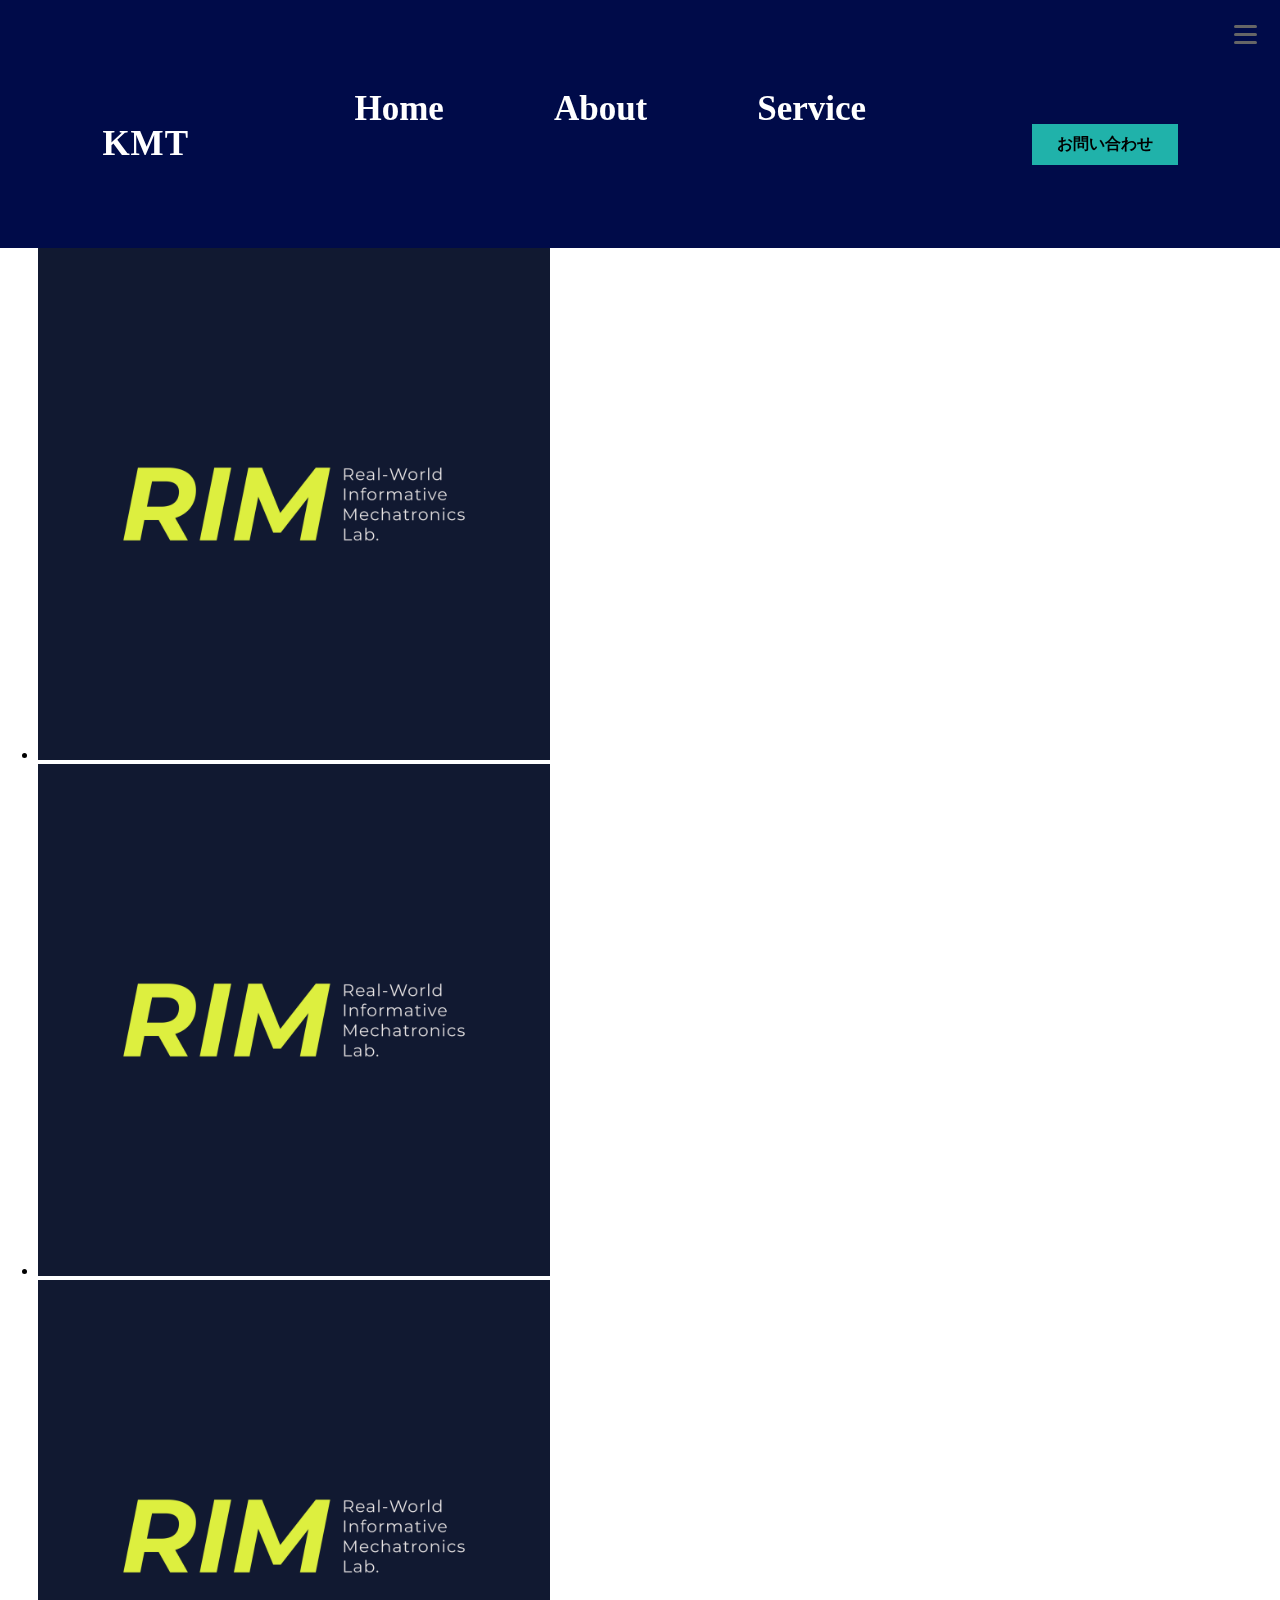
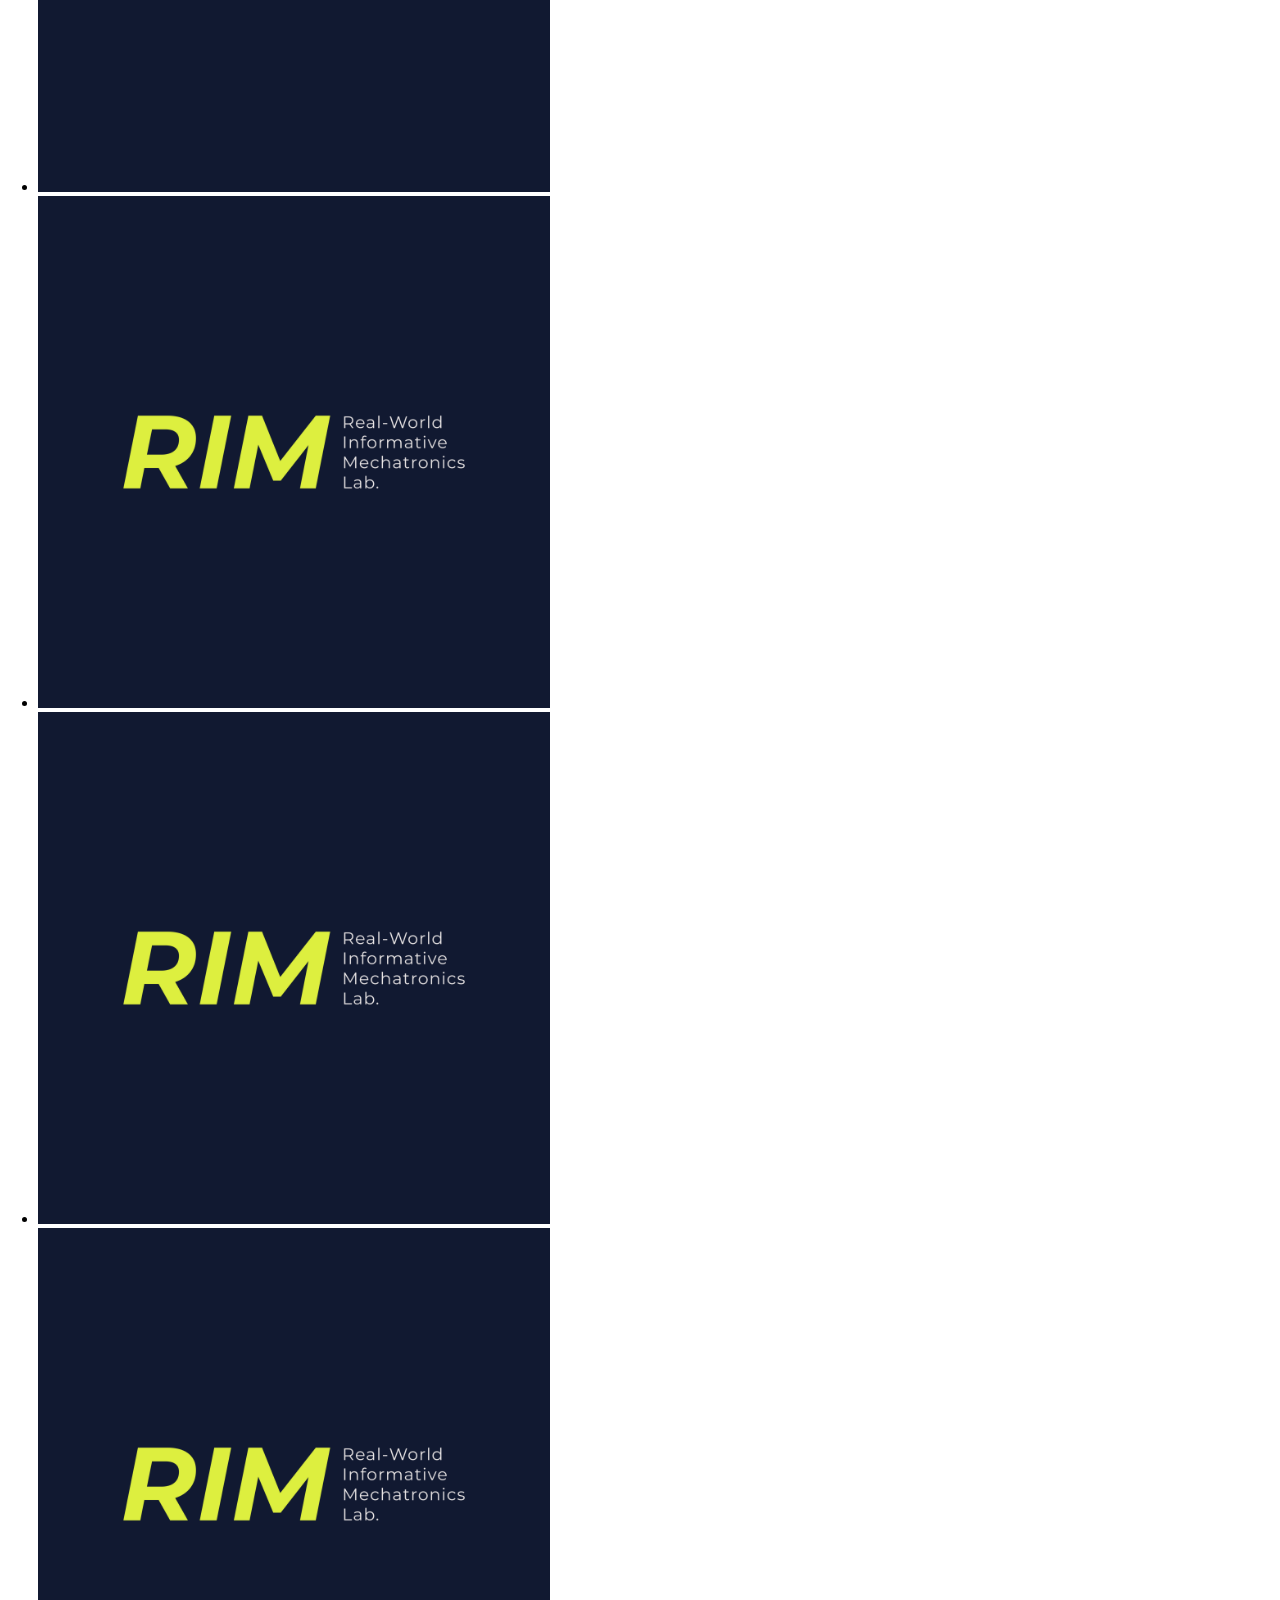
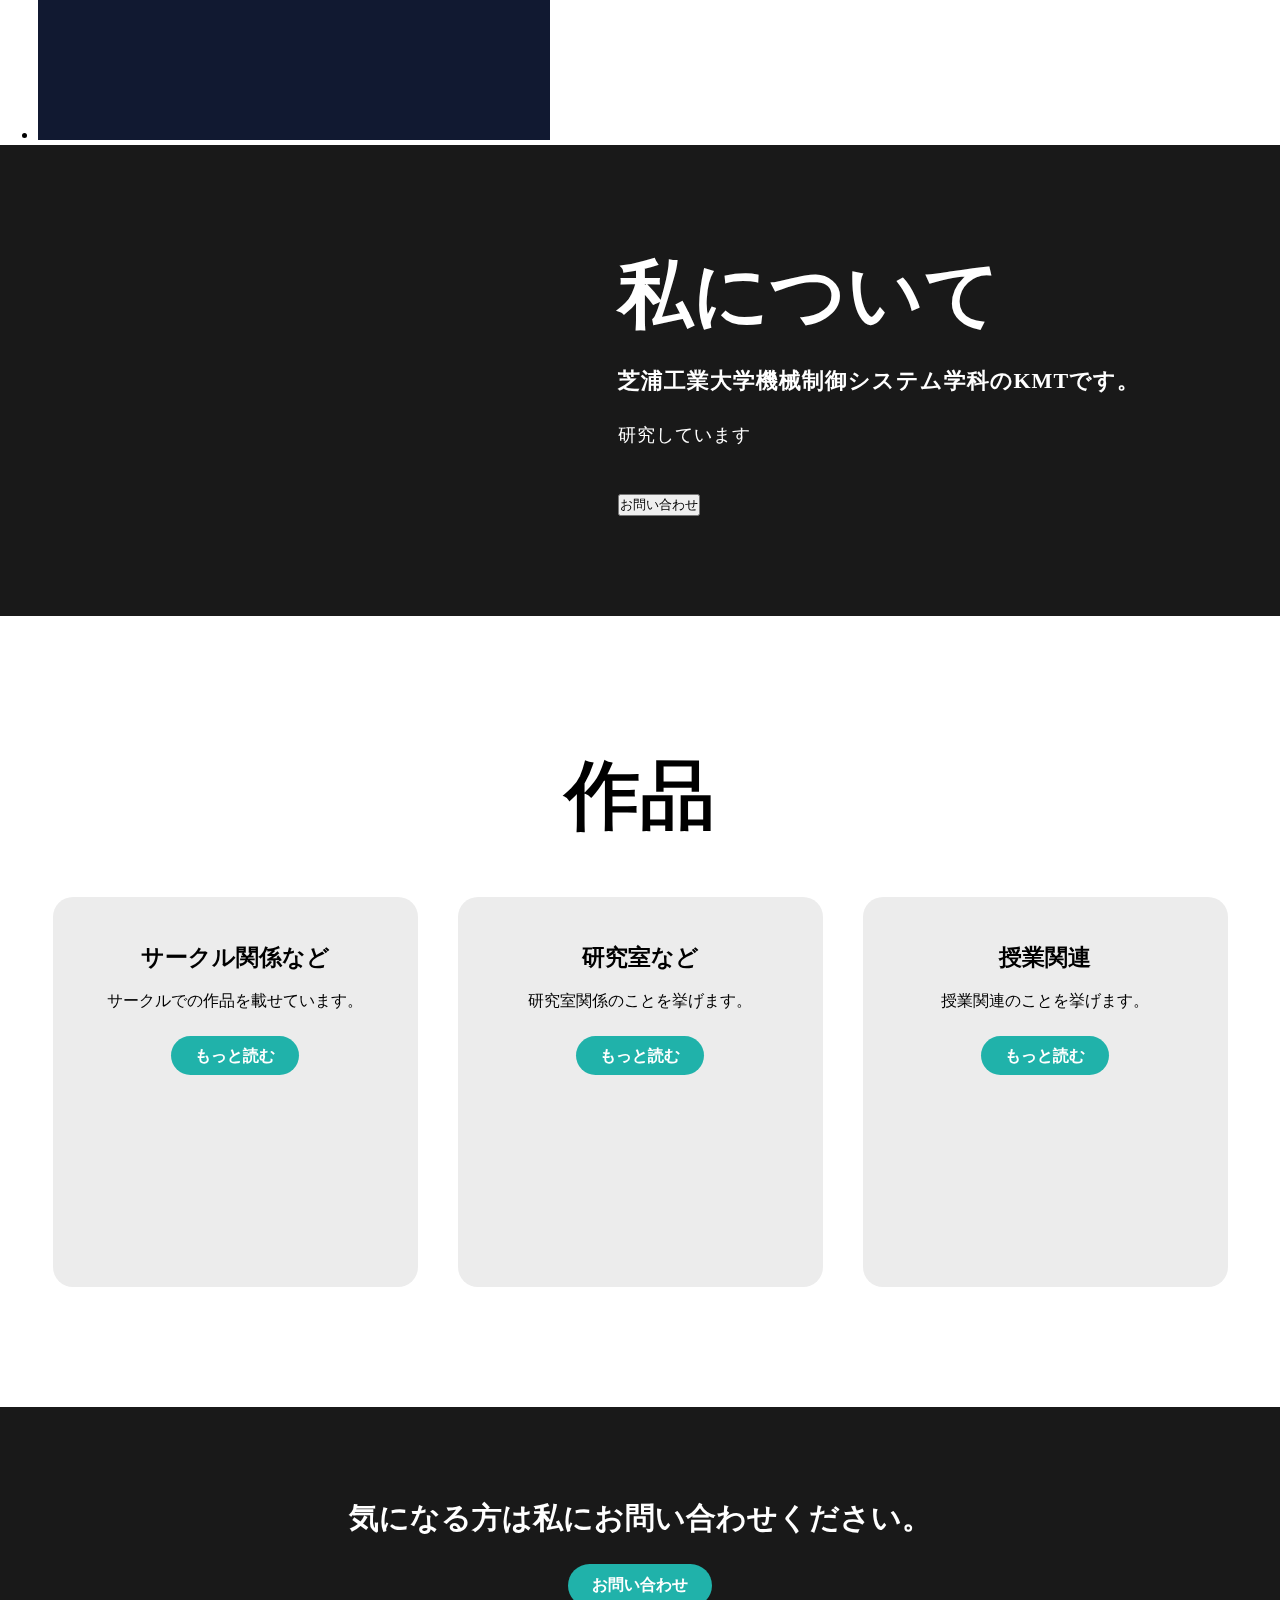
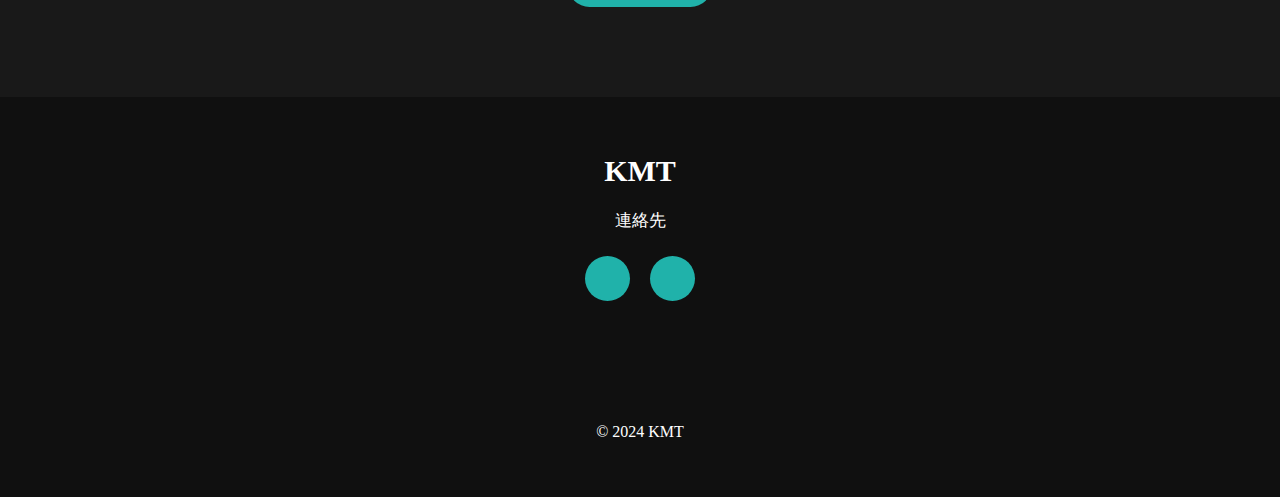
==== index.html @ f1593907 "Add files via upload" ====
<!DOCTYPE html>
<html>
  <head>
    <title>ポートフォリオ</title>
    <link rel="stylesheet" type="text/css" href="style.css" />
    <link
      rel="stylesheet"
      href="https://cdnjs.cloudflare.com/ajax/libs/font-awesome/6.1.2/css/all.min.css"
      integrity="sha512-1sCRPdkRXhBV2PBLUdRb4tMg1w2YPf37qatUFeS7zlBy7jJI8Lf4VHwWfZZfpXtYSLy85pkm9GaYVYMfw5BC1A=="
      crossorigin="anonymous"
      referrerpolicy="no-referrer"
    />
    <link rel="stylesheet" type="text/css" href="https://cdn.jsdelivr.net/npm/slick-carousel@1.8.1/slick/slick.css">
  </head>
  <body>
    <!-- Hero section -->
    <div class="hero">
      <nav class="global">
        <h2 class="logo">KMT</h2>
        
        <ul class="gnavi">
          <li class="current"><a href="#">Home</a></li>
          <li><a href="#">About</a></li>
          <li><a href="#">Service</a></li>
          </ul>
  
  
        <a href="#" class="btn">お問い合わせ</a>
      </nav>
      <div class="openbtn"><span></span><span></span><span></span></div>
      <nav id="g-nav">
      <div id="g-nav-list">
      <ul>
      <li><a href="#">Top</a></li> 
      <li><a href="#">About</a></li> 
      <li><a href="#">Service</a></li> 
      <li><a href="#">Contact</a></li> 
      </ul>
      </div>
      </nav>
      <ul class="slider">
        <li><img src="./img/Original.png" alt=""></li>
        <li><img src="./img/Original.png" alt=""></li>
        <li><img src="./img/Original.png" alt=""></li>
        <li><img src="./img/Original.png" alt=""></li>
        <li><img src="./img/Original.png" alt=""></li>
        <li><img src="./img/Original.png" alt=""></li>
      <!--/slider--></ul>
    </div>
    <!-- About Section -->
    <section class="about">
      <div class="main">
        <img src="./img/persons.png" alt="" />
        <div class="about-text">
          <h2>私について</h2>
          <h5>芝浦工業大学機械制御システム学科のKMTです。</h5>
          <p>
            研究しています
          </p>
          <button type="button">お問い合わせ</button>
        </div>
      </div>
    </section>

    <!-- service section start -->
    <div class="service">
      <div class="title">
        <h2>作品</h2>
      </div>

      <div class="box">
        <div class="card">
          <i class="fa-solid fa-desktop"> </i>
          <h5>サークル関係など</h5>
          <div class="pra">
            <p>
              サークルでの作品を載せています。
            </p>
            <p style="text-align: center">
              <a href="#" class="button">もっと読む</a>
            </p>
          </div>
        </div>
        <div class="card">
          <i class="fa-solid fa-book-open-reader"></i>
          <h5>研究室など</h5>
          <div class="pra">
            <p>
              研究室関係のことを挙げます。
            </p>
            <p style="text-align: center">
              <a href="#" class="button">もっと読む</a>
            </p>
          </div>
        </div>
        <div class="card">
          <i class="fa-solid fa-school"></i>
          <h5>授業関連</h5>
          <div class="pra">
            <p>
              授業関連のことを挙げます。
            </p>
            <p style="text-align: center">
              <a href="#" class="button">もっと読む</a>
            </p>
          </div>
        </div>
      </div>
    </div>

    <!-- Contact Me -->
    <div class="contact">
      <p>気になる方は私にお問い合わせください。</p>
      <a href="#" class="button-two">お問い合わせ</a>
    </div>
    <script src="https://code.jquery.com/jquery-3.4.1.min.js" integrity="sha256-CSXorXvZcTkaix6Yvo6HppcZGetbYMGWSFlBw8HfCJo=" crossorigin="anonymous"></script>
    <script src="https://cdn.jsdelivr.net/npm/slick-carousel@1.8.1/slick/slick.min.js"></script>
    <script src="js/aaa.js"></script>
    <!-- footer -->
    <footer>
      <p>KMT</p>
      <p>連絡先</p>
      <div class="social">
        <a href="mailto:bq21064@shibaura-it.ac.jp"><i class="fa-regular fa-envelope"></i></a>
        <a href="#"><i class="fab fa-twitter"></i></a>
      </div>
      <p class="end">© 2024 KMT</p>
    </footer>
  </body>
</html>
---- style.css ----
* {
  margin: 0;
  padding: 0;
  box-sizing: border-box;
}


.global {
  display: flex;
  align-items: center;
  justify-content: space-between;
  padding: 70px 8% 0 8%;
  background-color: rgb(0, 11, 73);
  padding-bottom: 30px;
}

.logo {
  color: white;
  font-size: 35px;
  letter-spacing: 1px;
  cursor: pointer;
}

span {
  color: white;
}

.global ul li {
  list-style: none;
  display: inline-block;
  padding: 9px 25px;
}

.global ul li a {
  font-size: 35px;
  color: white;
  text-decoration: none;
  font-weight: bold;
  transition: all 0.3s;
}

.global ul li a:hover {
  color: lightseagreen;
}

.btn {
  background-color: lightseagreen;
  color: black;
  text-decoration: none;
  font-weight: bold;
  padding: 10px 25px;
  transition: all 0.3s;
}

.btn:hover {
  transform: scale(1.2);
  border-radius: 20px;
}

.about {
  width: 100%;
  padding: 100px 0;
  background-color: #191919;
}

.about img {
  height: auto;
  width: 430px;
}

.about-text {
  width: 550px;
}

.main {
  width: 1130px;
  max-width: 100%;
  margin: 0 auto;
  display: flex;
  align-items: center;
  justify-content: space-around;
}

.about-text h2 {
  color: white;
  font-size: 75px;
  margin-bottom: 20px;
}

.about-text h5 {
  color: white;
  letter-spacing: 1px;
  font-size: 22px;
  margin-bottom: 25px;
}

.about-text p {
  color: white;
  letter-spacing: 1px;
  line-height: 28px;
  font-size: 18px;
  margin-bottom: 45px;
}



.service {
  background: white;
  width: 100%;
  padding: 100px 0px;
}

.title h2 {
  color: black;
  font-size: 75px;
  margin: 30px auto;
  text-align: center;
}

.box {
  display: flex;
  justify-content: center;
  align-items: center;
  min-height: 400px;
}

.card {
  height: 390px;
  width: 365px;
  background-color: #ececec;
  padding: 20px 35px;
  border-radius: 20px;
  margin: 20px;
  position: relative;
  overflow: hidden;
  text-align: center;
}

.card i {
  font-size: 50px;
  display: block;
  text-align: center;
  margin: 25px 0px;
  color: lightseagreen;
}

h5 {
  color: black;
  font-size: 23px;
  margin-bottom: 15px;
}

.pra p {
  color: black;
  font-size: 16px;
  line-height: 25px;
  margin-bottom: 30px;
}

.card .button {
  background-color: lightseagreen;
  color: white;
  text-decoration: none;
  border: 2px solid transparent;
  font-weight: bold;
  padding: 9px 22px;
  border-radius: 30px;
  transition: 0.3s;
}

.card .button:hover {
  background-color: transparent;
  border: 2px solid green;
  cursor: pointer;
}

.contact {
  width: 100%;
  height: 290px;
  background: #191919;
  display: flex;
  align-items: center;
  flex-direction: column;
  justify-content: center;
}

.contact p {
  color: white;
  font-size: 30px;
  font-weight: bold;
  margin-bottom: 25px;
}

.contact .button-two {
  background-color: lightseagreen;
  color: white;
  text-decoration: none;
  border: 2px solid transparent;
  font-weight: bold;
  padding: 9px 22px;
  border-radius: 30px;
  transition: 0.3s;
}

.contact .button-two:hover {
  background-color: transparent;
  border: 2px solid green;
  cursor: pointer;
}

footer {
  position: relative;
  width: 100%;
  height: 400px;
  background-color: #101010;
  display: flex;
  flex-direction: column;
  align-items: center;
  justify-content: center;
}

footer p:nth-child(1) {
  font-size: 30px;
  color: white;
  margin-bottom: 20px;
  font-weight: bold;
}

footer p:nth-child(2) {
  color: white;
  font-size: 17px;
  width: 500px;
  text-align: center;
  line-height: 26px;
}

.social {
  display: flex;
}

.social a {
  width: 45px;
  height: 45px;
  display: flex;
  align-items: center;
  justify-content: center;
  background-color: lightseagreen;
  border-radius: 50%;
  margin: 22px 10px;
  color: white;
  text-decoration: none;
  font-size: 20px;
}

.social a:hover {
  transform: scale(1.3);
  transition: 0.3s;
}

.end {
  color: white;
  margin-top: 100px;
  font-size: 16px;
}

.slider {/*横幅94%で左右に余白を持たせて中央寄せ*/
  width:94%;
   margin:0 auto;
}



/*==================================================
スライダーのためのcss
===================================*/
.slider {/*横幅94%で左右に余白を持たせて中央寄せ*/
  width:94%;
  margin:0 auto;
  padding-bottom: 1px;
}

.slider img {
  width:40vw;/*スライダー内の画像を60vwにしてレスポンシブ化*/
  height:auto;
}

.slider .slick-slide {
transform: scale(0.8);/*左右の画像のサイズを80%に*/
transition: all .5s;/*拡大や透過のアニメーションを0.5秒で行う*/
opacity: 0.5;/*透過50%*/
}

.slider .slick-slide.slick-center{
transform: scale(1);/*中央の画像のサイズだけ等倍に*/
opacity: 1;/*透過なし*/
}


/*矢印の設定*/

/*戻る、次へ矢印の位置*/
.slick-prev, 
.slick-next {
  position: absolute;/*絶対配置にする*/
  top: 45%;
  cursor: pointer;/*マウスカーソルを指マークに*/
  outline: none;/*クリックをしたら出てくる枠線を消す*/
  border-top: 2px solid #666;/*矢印の色*/
  border-right: 2px solid #666;/*矢印の色*/
  height: 15px;
  width: 15px;
}

.slick-prev {/*戻る矢印の位置と形状*/
  left: -1.5%;
  transform: rotate(-135deg);
}

.slick-next {/*次へ矢印の位置と形状*/
  right: -1.5%;
  transform: rotate(45deg);
}

/*ドットナビゲーションの設定*/

.slick-dots {
  text-align:center;
margin:20px 0 0 0;
}

.slick-dots li {
  display:inline-block;
margin:0 5px;
}

.slick-dots button {
  color: transparent;
  outline: none;
  width:15px;/*ドットボタンのサイズ*/
  height:15px;/*ドットボタンのサイズ*/
  display:block;
  border-radius:30%;
  background:#ccc;/*ドットボタンの色*/
}

.slick-dots .slick-active button{
  background:#333;/*ドットボタンの現在地表示の色*/
}

/*========= ぼかしのためのCSS ===============*/

.mainblur{
	filter: blur(8px);
}


/*========= ナビゲーションのためのCSS ===============*/

#g-nav{
    /*position:fixed;にし、z-indexの数値を小さくして最背面へ*/
    position:fixed;
	z-index: -1;
	opacity: 0;/*はじめは透過0*/
    /*ナビの位置と形状*/
	top:0;
	width:100%;
    height: 100vh;/*ナビの高さ*/
	background:rgba(255,255,255,0.8);/*背景を少し透過させる*/
    /*動き*/
	transition: all 0.3s;
}

/*アクティブクラスがついたら透過なしにして最前面へ*/
#g-nav.panelactive{
	opacity: 1;
	z-index:999;
}

/*ナビゲーションの縦スクロール*/
#g-nav.panelactive #g-nav-list{
    /*ナビの数が増えた場合縦スクロール*/
    position: fixed;
    z-index: 999; 
    width: 100%;
    height: 100vh;/*表示する高さ*/
    overflow: auto;
    -webkit-overflow-scrolling: touch;
}

/*ナビゲーション*/
#g-nav ul {
    display: none;/*はじめは非表示*/
    /*ナビゲーション天地中央揃え*/
    position: absolute;
    z-index: 999;
    top:50%;
    left:50%;
    transform: translate(-50%,-50%);
}

#g-nav.panelactive ul {
    display: block;
}
/*リストのレイアウト設定*/

#g-nav li{
	list-style: none;
    text-align: center; 
}

#g-nav li a{
	color: #333;
	text-decoration: none;
	padding:10px;
	display: block;
	text-transform: uppercase;
	letter-spacing: 0.1em;
	font-weight: bold;
}

/*========= ボタンのためのCSS ===============*/
.openbtn{
	position:fixed;
    z-index: 9999;/*ボタンを最前面に*/
	top:10px;
	right: 10px;
	cursor: pointer;
    width: 50px;
    height:50px;
}
	
/*×に変化*/	
.openbtn span{
    display: inline-block;
    transition: all .4s;
    position: absolute;
    left: 14px;
    height: 3px;
    border-radius: 2px;
	background-color: #666;
  	width: 45%;
  }

.openbtn span:nth-of-type(1) {
	top:15px;	
}

.openbtn span:nth-of-type(2) {
	top:23px;
}

.openbtn span:nth-of-type(3) {
	top:31px;
}

.openbtn.active span:nth-of-type(1) {
    top: 18px;
    left: 18px;
    transform: translateY(6px) rotate(-45deg);
    width: 30%;
}

.openbtn.active span:nth-of-type(2) {
	opacity: 0;
}

.openbtn.active span:nth-of-type(3){
    top: 30px;
    left: 18px;
    transform: translateY(-6px) rotate(45deg);
    width: 30%;
}

.gnavi{
  display: flex;
  flex-wrap: wrap;/*スマホ表示折り返し用なのでPCのみなら不要*/
  margin:0 0 50px 0;
  list-style: none;
}

.gnavi li a{
  display: block;
  padding:10px 30px;
  text-decoration: none;
  color: #333;
}

.gnavi li{
  margin-bottom:20px;
}


/*背景の設定*/

.gnavi li a{
  /*背景色の基点とするためrelativeを指定*/
position: relative;
}

.gnavi li a::after {
content: '';
  /*絶対配置で線の位置を決める*/
position: absolute;
z-index: -1;
bottom: 0;
left: 0;
  /*背景の形状*/
width: 0;
height:100%;
background:#0481A2;
  /*アニメーションの指定*/
transition:all .5s;
opacity: 0;/*はじめは透過0*/
}

/*現在地とhoverの設定*/
.gnavi li.current a::after,
.gnavi li a:hover::after {
  /*背景の形状*/
width: 100%;/*横幅を伸ばす*/
opacity: 1;/*不透明に*/
}

.gnavi li.current a,
.gnavi li a:hover{
  color: #fff;
}
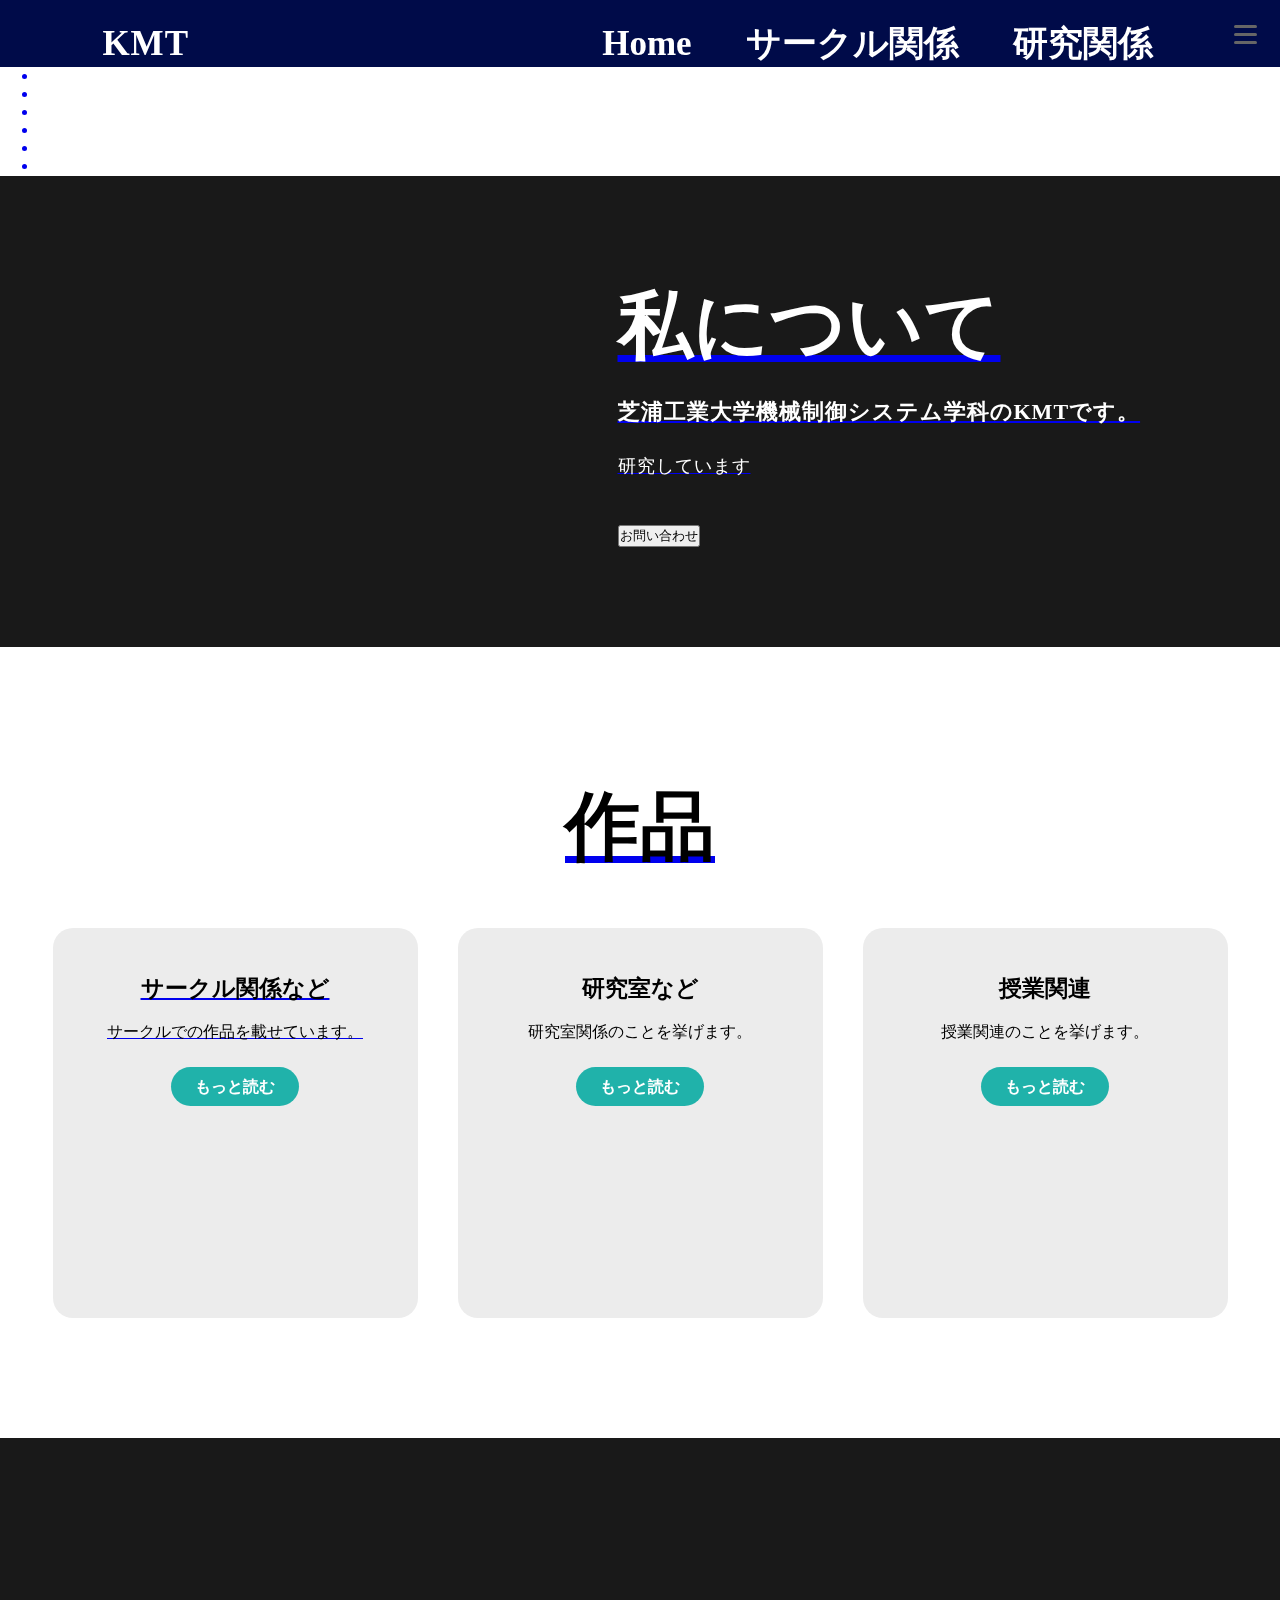
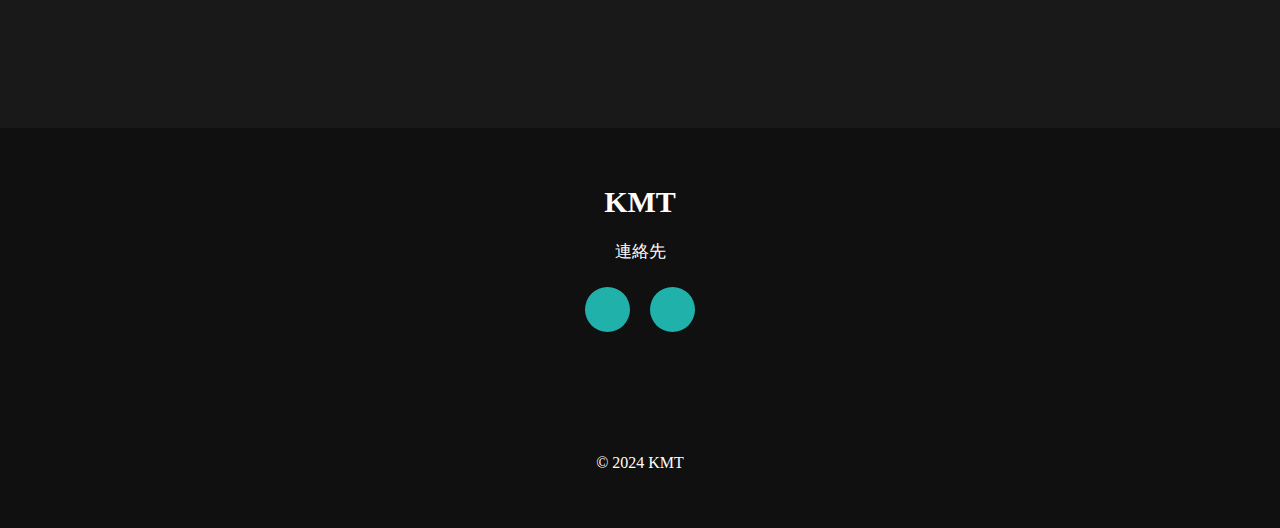
==== commit 9d019af4: "Add files via upload" ====
--- a/index.html
+++ b/index.html
@@ -19,22 +19,22 @@
         <h2 class="logo">KMT</h2>
         
         <ul class="gnavi">
-          <li class="current"><a href="#">Home</a></li>
-          <li><a href="#">About</a></li>
-          <li><a href="#">Service</a></li>
+          <li class="current"><a href="./index.html">Home</a></li>
+          <li><a href="./circle.html">サークル関係</a></li>
+          <li><a href="#">研究関係</a></li>
           </ul>
   
   
-        <a href="#" class="btn">お問い合わせ</a>
+        <!--<a href="#" class="btn">contact</a>-->
       </nav>
       <div class="openbtn"><span></span><span></span><span></span></div>
       <nav id="g-nav">
       <div id="g-nav-list">
       <ul>
-      <li><a href="#">Top</a></li> 
-      <li><a href="#">About</a></li> 
-      <li><a href="#">Service</a></li> 
-      <li><a href="#">Contact</a></li> 
+      <li><a href="./index.html">Home</a></li> 
+      <li><a href="./circle.html">サークル関係</a></li> 
+      <li><a href="#">研究関係/a></li> 
+      <!--<li><a href="#">Contact</a></li> -->
       </ul>
       </div>
       </nav>
@@ -77,7 +77,7 @@
               サークルでの作品を載せています。
             </p>
             <p style="text-align: center">
-              <a href="#" class="button">もっと読む</a>
+              <a href="./circle.html" class="button">もっと読む</a>
             </p>
           </div>
         </div>
@@ -110,8 +110,8 @@
 
     <!-- Contact Me -->
     <div class="contact">
-      <p>気になる方は私にお問い合わせください。</p>
-      <a href="#" class="button-two">お問い合わせ</a>
+      <!--<p>mail me !</p>-->
+      <!--<a href="#" class="button-two">問い合わせ</a>-->
     </div>
     <script src="https://code.jquery.com/jquery-3.4.1.min.js" integrity="sha256-CSXorXvZcTkaix6Yvo6HppcZGetbYMGWSFlBw8HfCJo=" crossorigin="anonymous"></script>
     <script src="https://cdn.jsdelivr.net/npm/slick-carousel@1.8.1/slick/slick.min.js"></script>
--- a/style.css
+++ b/style.css
@@ -9,9 +9,8 @@
   display: flex;
   align-items: center;
   justify-content: space-between;
-  padding: 70px 8% 0 8%;
+  padding: 0px 8% 0 8%;
   background-color: rgb(0, 11, 73);
-  padding-bottom: 30px;
 }
 
 .logo {
@@ -19,6 +18,7 @@
   font-size: 35px;
   letter-spacing: 1px;
   cursor: pointer;
+  padding-top: 20px;
 }
 
 span {
@@ -28,7 +28,8 @@
 .global ul li {
   list-style: none;
   display: inline-block;
-  padding: 9px 25px;
+  padding: 0px 25px;
+  padding-top: 20px;
 }
 
 .global ul li a {
@@ -470,58 +471,3 @@
     transform: translateY(-6px) rotate(45deg);
     width: 30%;
 }
-
-.gnavi{
-  display: flex;
-  flex-wrap: wrap;/*スマホ表示折り返し用なのでPCのみなら不要*/
-  margin:0 0 50px 0;
-  list-style: none;
-}
-
-.gnavi li a{
-  display: block;
-  padding:10px 30px;
-  text-decoration: none;
-  color: #333;
-}
-
-.gnavi li{
-  margin-bottom:20px;
-}
-
-
-/*背景の設定*/
-
-.gnavi li a{
-  /*背景色の基点とするためrelativeを指定*/
-position: relative;
-}
-
-.gnavi li a::after {
-content: '';
-  /*絶対配置で線の位置を決める*/
-position: absolute;
-z-index: -1;
-bottom: 0;
-left: 0;
-  /*背景の形状*/
-width: 0;
-height:100%;
-background:#0481A2;
-  /*アニメーションの指定*/
-transition:all .5s;
-opacity: 0;/*はじめは透過0*/
-}
-
-/*現在地とhoverの設定*/
-.gnavi li.current a::after,
-.gnavi li a:hover::after {
-  /*背景の形状*/
-width: 100%;/*横幅を伸ばす*/
-opacity: 1;/*不透明に*/
-}
-
-.gnavi li.current a,
-.gnavi li a:hover{
-  color: #fff;
-}